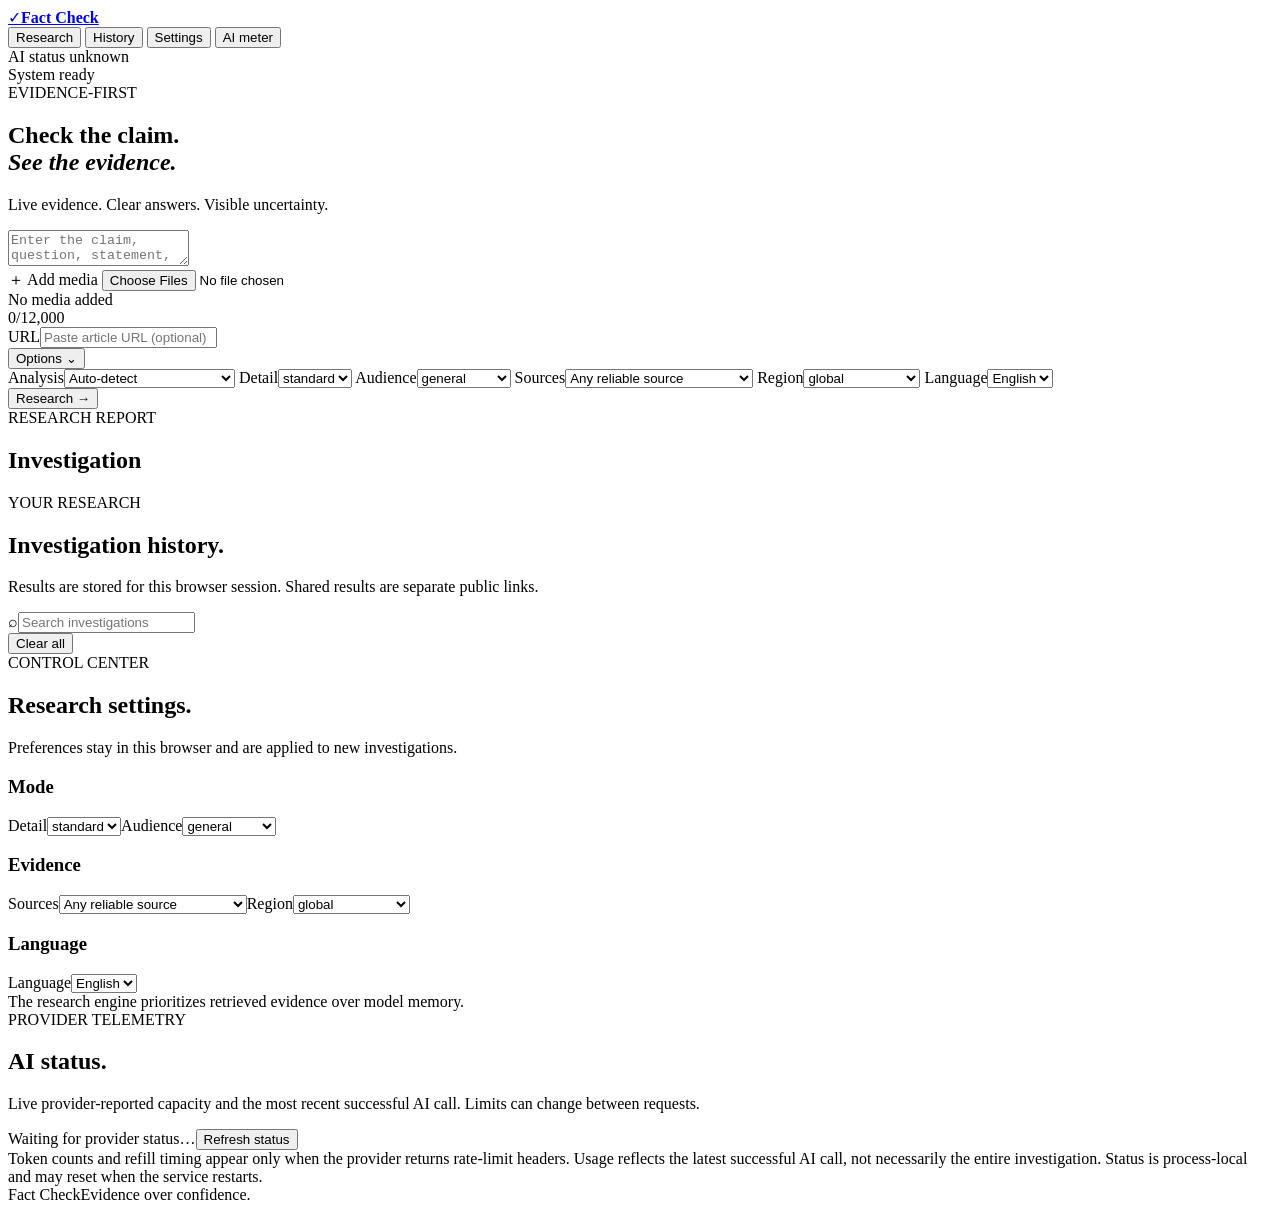
==== frontend/index.html @ 2914efd0 "Simplify research workspace and surface answer after investigation" ====
<!doctype html>
<html lang="en">
<head>
  <meta charset="utf-8"><meta name="viewport" content="width=device-width,initial-scale=1">
  <meta name="theme-color" content="#0b0d10">
  <meta name="description" content="Fact Check — evidence-first claim verification with live web research.">
  <title>Fact Check — Follow the evidence</title>
  <link rel="preconnect" href="https://fonts.googleapis.com">
  <link rel="stylesheet" href="/styles.css?v=answer-first-workspace-20261009">
</head>
<body>
<div class="shell">
  <header class="topbar">
    <a class="brand" href="#fact" aria-label="Fact Check home">
      <span class="brand-mark">✓</span><span><strong>Fact Check</strong></span>
    </a>
    <nav class="nav" aria-label="Primary">
      <button data-v="fact" class="nav-btn active">Research</button>
      <button data-v="history" class="nav-btn">History</button>
      <button data-v="settings" class="nav-btn">Settings</button>
      <button data-v="ai-status" class="nav-btn">AI meter</button>
    </nav>
    <div class="status-group"><div class="status-pill ai-status ai-unknown" id="aiStatus" role="button" tabindex="0" aria-expanded="false" aria-controls="aiUsagePanel" title="Tap to view token availability and recent usage"><i></i><span>AI status unknown</span></div><div class="status-pill" id="systemStatus"><i></i><span>System ready</span></div><div id="aiUsagePanel" class="ai-usage-panel hidden" aria-live="polite"></div></div>
  </header>

  <main>
    <section id="fact" class="view active">
      <div class="hero">
        <div class="eyebrow">EVIDENCE-FIRST</div>
        <h1>Check the claim.<br><em>See the evidence.</em></h1>
        <p>Live evidence. Clear answers. Visible uncertainty.</p>
      </div>

      <div class="workspace card">
        <div class="composer">
          <textarea id="input" maxlength="12000" placeholder="Enter the claim, question, statement, post, quote, or text to research…" aria-label="Content to fact-check"></textarea>
          <div class="composer-footer">
            <div class="attachment-zone" id="mediaBox">
              <label for="mediaInput" class="attach-btn">＋ Add media</label>
              <input id="mediaInput" type="file" multiple accept="image/jpeg,image/png,image/webp,image/gif,audio/mpeg,audio/wav,audio/mp4,audio/ogg,audio/webm,video/mp4,video/webm,video/quicktime,video/mpeg">
              <div id="mediaList" class="file-list">No media added</div>
            </div>
            <div class="char-count"><span id="charCount">0</span>/12,000</div>
            <div class="url-entry"><label for="articleUrl">URL</label><input id="articleUrl" type="url" placeholder="Paste article URL (optional)" autocomplete="url"></div>
          </div>
        </div>
        <div class="research-options">
          <button id="advancedToggle" class="link-btn" aria-expanded="false">Options <span>⌄</span></button>
          <div id="advanced" class="advanced hidden">
            <label>Analysis<select id="contentMode"><option value="auto">Auto-detect</option><option value="factual">Factual claim</option><option value="argument">Argument</option><option value="opinion">Opinion</option><option value="propaganda">Propaganda / persuasion</option><option value="prediction">Prediction</option><option value="question">Question</option><option value="satire">Satire / unclear</option><option value="mixed">Mixed content</option></select></label>
            <label>Detail<select id="detail"><option>quick</option><option selected>standard</option><option>detailed</option></select></label>
            <label>Audience<select id="audience"><option>general</option><option>student</option><option>professional</option><option>research</option></select></label>
            <label>Sources<select id="sourcePref"><option value="any">Any reliable source</option><option value="official">Government / official</option><option value="academic">Academic / scientific</option><option value="news">Major news</option><option value="factcheck">Fact-checking organizations</option></select></label>
            <label>Region<select id="region"><option>global</option><option>India</option><option>United States</option><option>United Kingdom</option></select></label>
            <label>Language<select id="language"><option>English</option><option>Hindi</option><option>Telugu</option></select></label>
          </div>
        </div>
        <div class="action-row">
          <div id="status" class="run-status" aria-live="polite"></div>
          <button id="check" class="primary big">Research <span>→</span></button>
        </div>
      </div>
      <div class="results-heading hidden" id="resultsHeading"><span class="eyebrow">RESEARCH REPORT</span><h2>Investigation</h2></div><div id="result" aria-live="polite"></div>
    </section>

    <section id="history" class="view">
      <div class="page-head"><div class="eyebrow">YOUR RESEARCH</div><h2>Investigation history.</h2><p>Results are stored for this browser session. Shared results are separate public links.</p></div>
      <div class="card history-card"><div class="history-toolbar"><div class="search-box">⌕<input id="hq" placeholder="Search investigations"></div><button id="clear" class="secondary">Clear all</button></div><div id="historyList"></div></div>
    </section>

    <section id="settings" class="view">
      <div class="page-head"><div class="eyebrow">CONTROL CENTER</div><h2>Research settings.</h2><p>Preferences stay in this browser and are applied to new investigations.</p></div>
      <div class="settings-grid">
        <div class="card setting-card"><h3>Mode</h3><label>Detail<select id="detail2"><option>quick</option><option selected>standard</option><option>detailed</option></select></label><label>Audience<select id="audience2"><option>general</option><option>student</option><option>professional</option><option>research</option></select></label></div>
        <div class="card setting-card"><h3>Evidence</h3><label>Sources<select id="sourcePref2"><option value="any">Any reliable source</option><option value="official">Government / official</option><option value="academic">Academic / scientific</option><option value="news">Major news</option><option value="factcheck">Fact-checking organizations</option></select></label><label>Region<select id="region2"><option>global</option><option>India</option><option>United States</option><option>United Kingdom</option></select></label></div>
        <div class="card setting-card"><h3>Language</h3><label>Language<select id="language2"><option>English</option><option>Hindi</option><option>Telugu</option></select></label><div class="info-note">The research engine prioritizes retrieved evidence over model memory.</div></div>
      </div>
    </section>

    <section id="ai-status" class="view">
      <div class="page-head"><div class="eyebrow">PROVIDER TELEMETRY</div><h2>AI status.</h2><p>Live provider-reported capacity and the most recent successful AI call. Limits can change between requests.</p></div>
      <div class="ai-dashboard-toolbar"><span id="aiDashUpdated" class="mini-meta">Waiting for provider status…</span><button id="refreshAiStatus" class="secondary">Refresh status</button></div>
      <div id="aiStatusDashboard" class="ai-dashboard" aria-live="polite"></div>
      <div class="info-note ai-status-note">Token counts and refill timing appear only when the provider returns rate-limit headers. Usage reflects the latest successful AI call, not necessarily the entire investigation. Status is process-local and may reset when the service restarts.</div>
    </section>
  </main>
  <footer><span>Fact Check</span><span>Evidence over confidence.</span><span id="version"></span></footer>
</div>
<script src="/app.js?v=answer-first-workspace-20261009"></script>
</body>
</html>
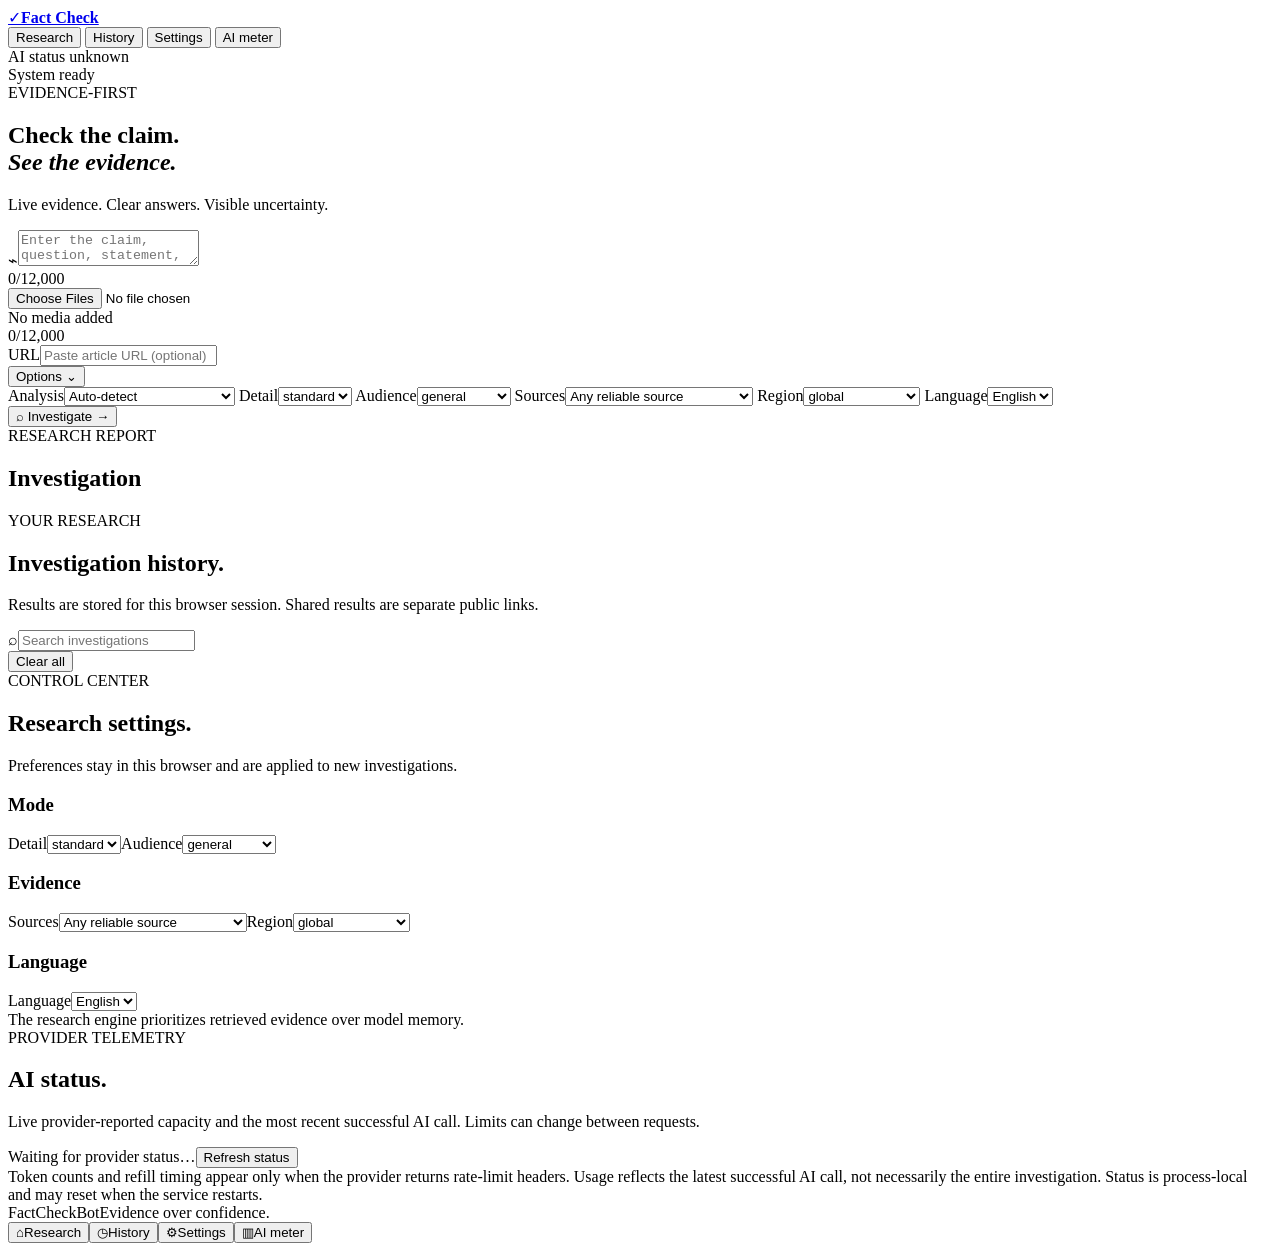
==== commit fe0314c0: "Polish mobile research layout and bottom navigation" ====
--- a/frontend/index.html
+++ b/frontend/index.html
@@ -6,7 +6,7 @@
   <meta name="description" content="Fact Check — evidence-first claim verification with live web research.">
   <title>Fact Check — Follow the evidence</title>
   <link rel="preconnect" href="https://fonts.googleapis.com">
-  <link rel="stylesheet" href="/styles.css?v=answer-first-workspace-20261009">
+  <link rel="stylesheet" href="/styles.css?v=mobile-blue-layout-20261009">
 </head>
 <body>
 <div class="shell">
@@ -33,10 +33,10 @@
 
       <div class="workspace card">
         <div class="composer">
-          <textarea id="input" maxlength="12000" placeholder="Enter the claim, question, statement, post, quote, or text to research…" aria-label="Content to fact-check"></textarea>
+          <div class="claim-input-wrap"><label for="mediaInput" class="claim-attach" aria-label="Attach media" title="Attach image, audio, or video">⌁</label><textarea id="input" maxlength="12000" placeholder="Enter the claim, question, statement, post, quote, or text to research…" aria-label="Content to fact-check"></textarea><div class="claim-char-count"><span id="charCount">0</span>/12,000</div></div>
           <div class="composer-footer">
             <div class="attachment-zone" id="mediaBox">
-              <label for="mediaInput" class="attach-btn">＋ Add media</label>
+              
               <input id="mediaInput" type="file" multiple accept="image/jpeg,image/png,image/webp,image/gif,audio/mpeg,audio/wav,audio/mp4,audio/ogg,audio/webm,video/mp4,video/webm,video/quicktime,video/mpeg">
               <div id="mediaList" class="file-list">No media added</div>
             </div>
@@ -57,7 +57,7 @@
         </div>
         <div class="action-row">
           <div id="status" class="run-status" aria-live="polite"></div>
-          <button id="check" class="primary big">Research <span>→</span></button>
+          <button id="check" class="primary big"><span class="search-symbol">⌕</span> Investigate <span>→</span></button>
         </div>
       </div>
       <div class="results-heading hidden" id="resultsHeading"><span class="eyebrow">RESEARCH REPORT</span><h2>Investigation</h2></div><div id="result" aria-live="polite"></div>
@@ -84,8 +84,9 @@
       <div class="info-note ai-status-note">Token counts and refill timing appear only when the provider returns rate-limit headers. Usage reflects the latest successful AI call, not necessarily the entire investigation. Status is process-local and may reset when the service restarts.</div>
     </section>
   </main>
-  <footer><span>Fact Check</span><span>Evidence over confidence.</span><span id="version"></span></footer>
+  <footer><span>FactCheckBot</span><span>Evidence over confidence.</span><span id="version"></span></footer>
+  <nav class="mobile-tabs" aria-label="Bottom navigation"><button data-v="fact" class="mobile-tab active"><span>⌂</span>Research</button><button data-v="history" class="mobile-tab"><span>◷</span>History</button><button data-v="settings" class="mobile-tab"><span>⚙</span>Settings</button><button data-v="ai-status" class="mobile-tab"><span>▥</span>AI meter</button></nav>
 </div>
-<script src="/app.js?v=answer-first-workspace-20261009"></script>
+<script src="/app.js?v=mobile-blue-layout-20261009"></script>
 </body>
 </html>
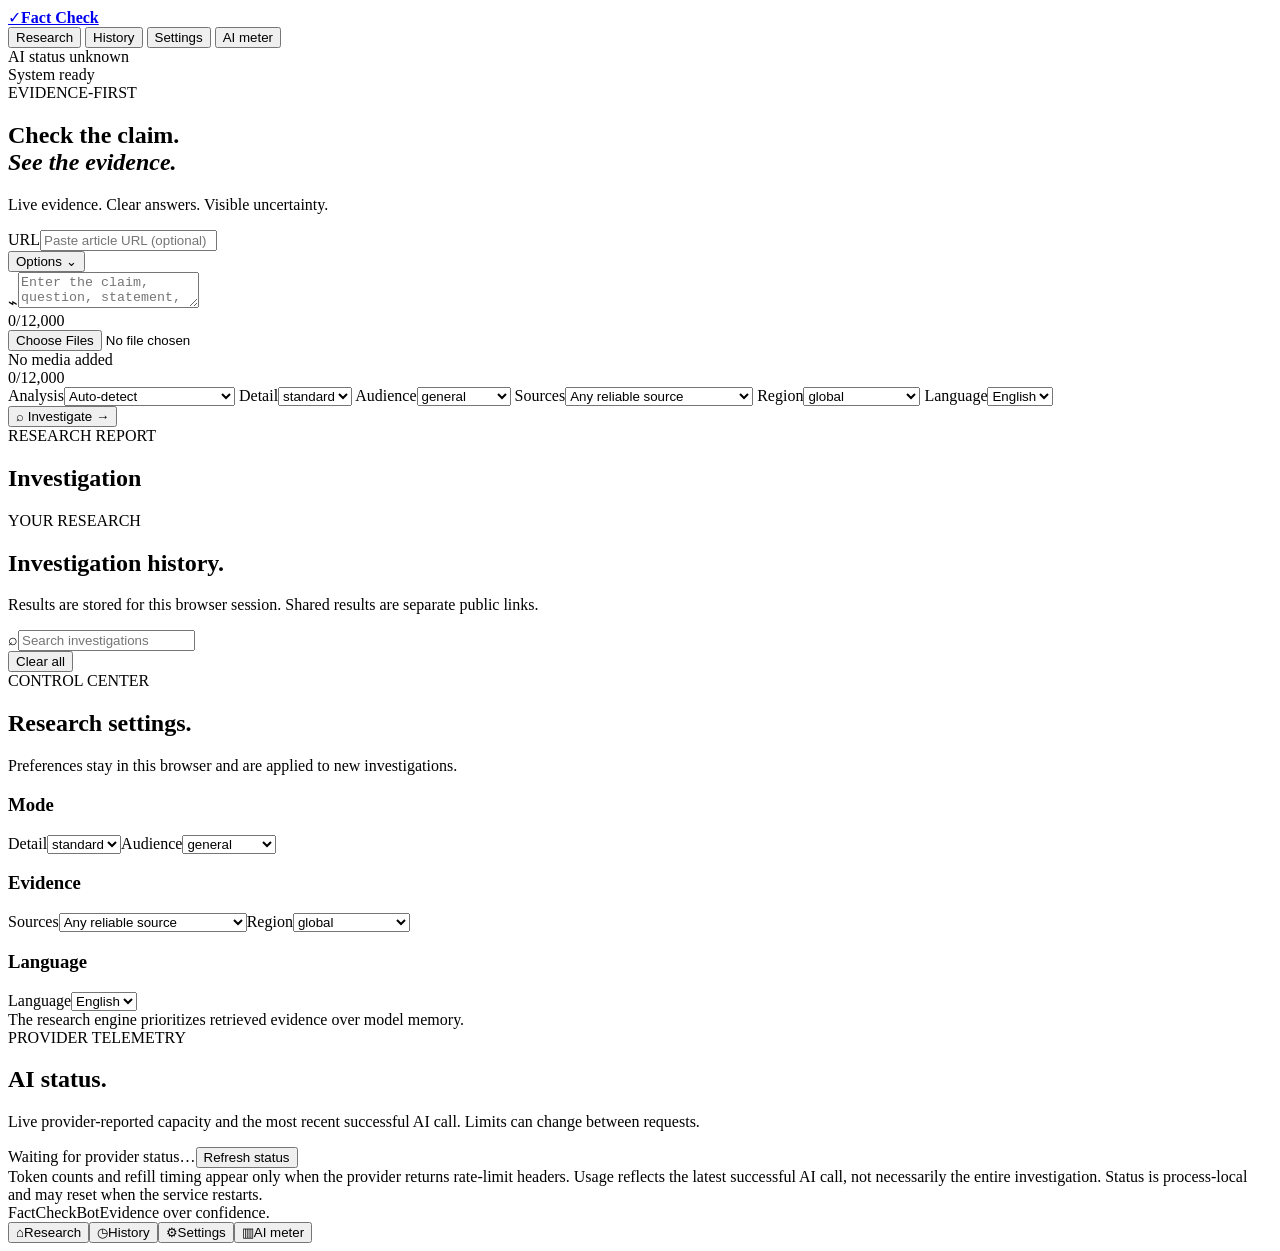
==== commit a70bfbd4: "Move URL and options above claim input" ====
--- a/frontend/index.html
+++ b/frontend/index.html
@@ -6,7 +6,7 @@
   <meta name="description" content="Fact Check — evidence-first claim verification with live web research.">
   <title>Fact Check — Follow the evidence</title>
   <link rel="preconnect" href="https://fonts.googleapis.com">
-  <link rel="stylesheet" href="/styles.css?v=mobile-blue-layout-20261009">
+  <link rel="stylesheet" href="/styles.css?v=answer-first-url-toolbar-20261009">
 </head>
 <body>
 <div class="shell">
@@ -32,6 +32,7 @@
       </div>
 
       <div class="workspace card">
+        <div class="composer-topbar"><div class="url-entry"><label for="articleUrl">URL</label><input id="articleUrl" type="url" placeholder="Paste article URL (optional)" autocomplete="url"></div><button id="advancedToggle" class="link-btn" aria-expanded="false">Options <span>⌄</span></button></div>
         <div class="composer">
           <div class="claim-input-wrap"><label for="mediaInput" class="claim-attach" aria-label="Attach media" title="Attach image, audio, or video">⌁</label><textarea id="input" maxlength="12000" placeholder="Enter the claim, question, statement, post, quote, or text to research…" aria-label="Content to fact-check"></textarea><div class="claim-char-count"><span id="charCount">0</span>/12,000</div></div>
           <div class="composer-footer">
@@ -40,12 +41,10 @@
               <input id="mediaInput" type="file" multiple accept="image/jpeg,image/png,image/webp,image/gif,audio/mpeg,audio/wav,audio/mp4,audio/ogg,audio/webm,video/mp4,video/webm,video/quicktime,video/mpeg">
               <div id="mediaList" class="file-list">No media added</div>
             </div>
-            <div class="char-count"><span id="charCount">0</span>/12,000</div>
-            <div class="url-entry"><label for="articleUrl">URL</label><input id="articleUrl" type="url" placeholder="Paste article URL (optional)" autocomplete="url"></div>
+            <div class="char-count"><span id="charCountFooter">0</span>/12,000</div>
           </div>
         </div>
         <div class="research-options">
-          <button id="advancedToggle" class="link-btn" aria-expanded="false">Options <span>⌄</span></button>
           <div id="advanced" class="advanced hidden">
             <label>Analysis<select id="contentMode"><option value="auto">Auto-detect</option><option value="factual">Factual claim</option><option value="argument">Argument</option><option value="opinion">Opinion</option><option value="propaganda">Propaganda / persuasion</option><option value="prediction">Prediction</option><option value="question">Question</option><option value="satire">Satire / unclear</option><option value="mixed">Mixed content</option></select></label>
             <label>Detail<select id="detail"><option>quick</option><option selected>standard</option><option>detailed</option></select></label>
